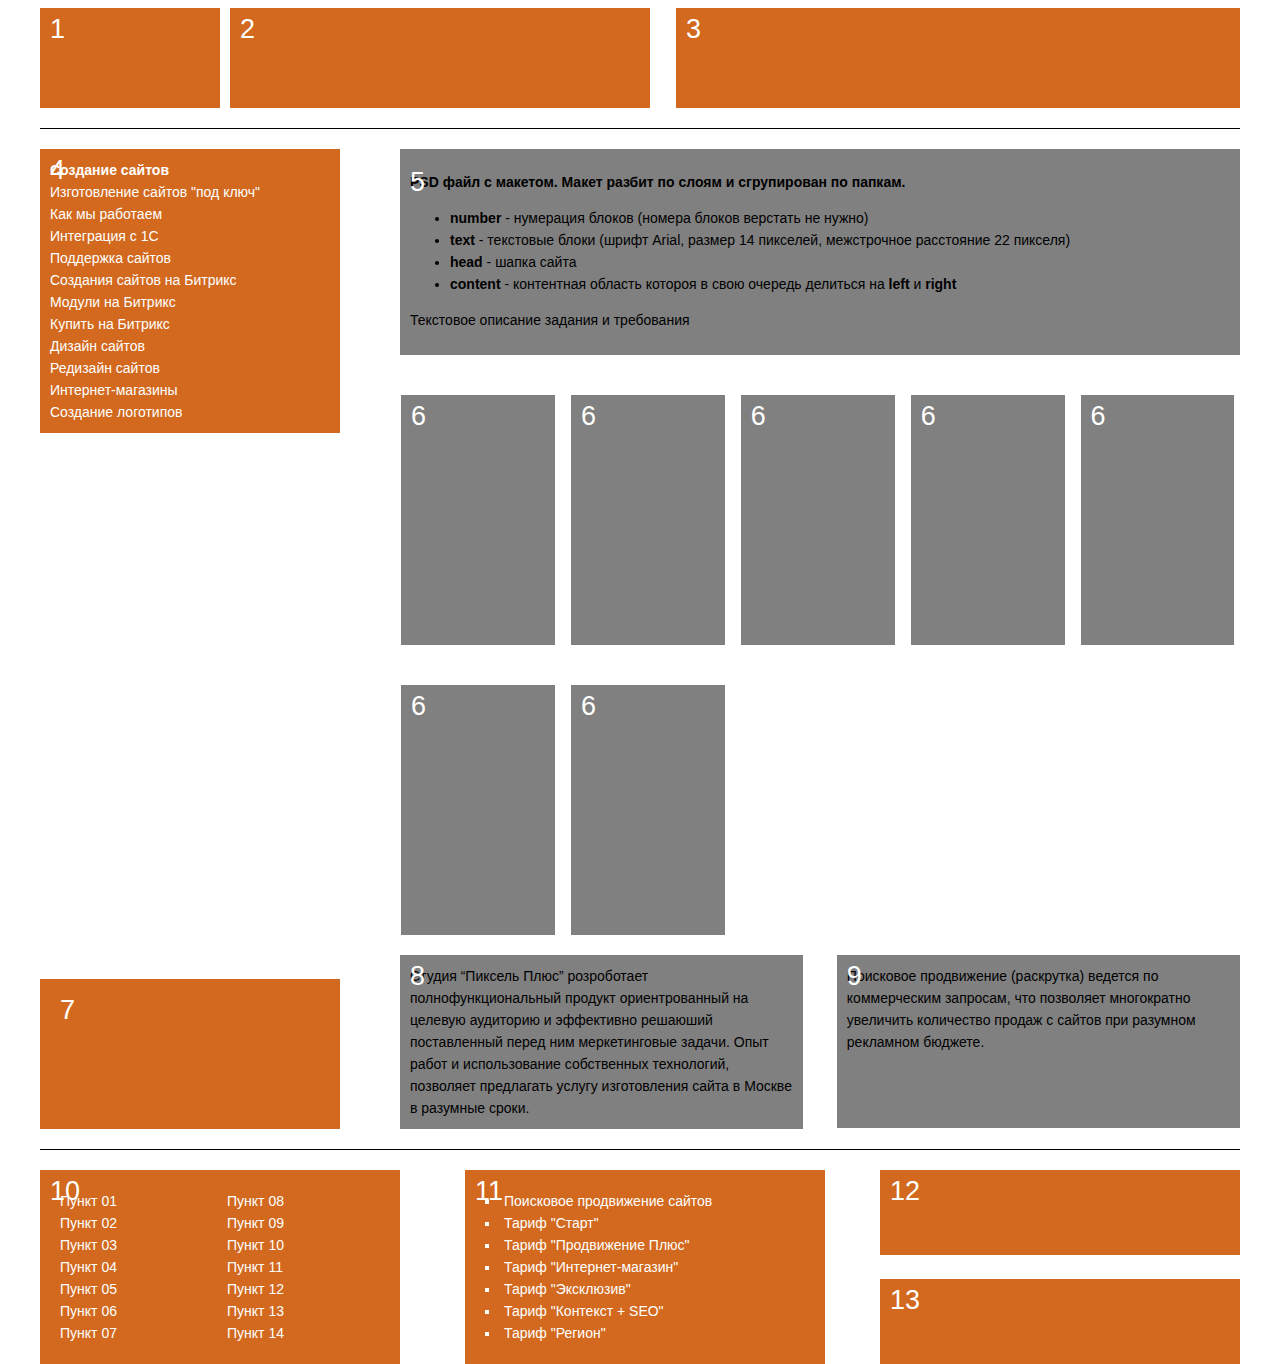
==== Float/index.html @ c8d3f26c "add page in float" ====
<!DOCTYPE html>
<html>
<head>
    <meta http-equiv="Content-Type" content="text/html; charset=utf-8"/>
    <meta name="Keywords" content="Notify"/>
    <link href="https://fonts.googleapis.com/css?family=Raleway:400,700" rel="stylesheet">
    <link rel="stylesheet" type="text/css" href="css/style.css">
<title>Homework №1</title>
</head>
<body>
	<header class="page-header clear-float">
		<div class="header-page__first-part part-number-wrap">
			<span class="part-number">
				1
			</span>
		</div>
		<div class="header-page__second-part part-number-wrap">
			<span class="part-number">
				2
			</span>
		</div>
		<div class="header-page__third-part part-number-wrap">
			<span class="part-number">
				3
			</span>
		</div>
	</header>
	<section class="center-part">
		<aside class="sidebar-page clear-float">
			<div class="sidebar-page__first-part">
				<div class="sidebar-page__first-part-center">
					<div class="part-number-wrap">
					<span class="part-number">
						4
					</span>
						<h1 class="sidebar-page__first-part-title">
							Создание сайтов
						</h1>
					</div>
					<ul class="sidebar-page__first-part-list">
						<li>
							Изготовление сайтов "под ключ"
						</li>
						<li>
							Как мы работаем
						</li>
						<li>
							Интеграция с 1С
						</li>
						<li>
							Поддержка сайтов
						</li>
						<li>
							Создания сайтов на Битрикс
						</li>
						<li>
							Модули на Битрикс
						</li>
						<li>
							Купить на Битрикс
						</li>
						<li>
							Дизайн сайтов
						</li>
						<li>
							Редизайн сайтов
						</li>
						<li>
							Интернет-магазины
						</li>
						<li>
							Создание логотипов
						</li>
					</ul>
				</div>

			</div>
			<div class="sidebar-page__second-part  part-number-wrap">

				<div class="sidebar-page__second-part-center">
					<span class="part-number">
					7
				</span>
				</div>

			</div>

		</aside>

		<main class="main-part">
			<div class="main-content">
				<div class="part-number-wrap">
					<span class="part-number">
						5
					</span>
					<h2 class="main-content__title">
						PSD файл с макетом. Макет разбит по слоям и сгрупирован по папкам.
					</h2>
				</div>
				<ul class="main-content__list">
					<li>
						<span>
							number
						</span>
							- нумерация блоков (номера блоков верстать не нужно)
					</li>
					<li>
						<span>
							text
						</span>
							- текстовые блоки (шрифт Arial, размер 14 пикселей, межстрочное расстояние 22 пикселя)
					</li>
					<li>
						<span>
							head
						</span>
							- шапка сайта
					</li>
					<li>
						<span>
							content
						</span>
						- контентная область котороя в свою очередь делиться на <span>left</span> и <span>right</span>
					</li>
				</ul>
				<p>
					Текстовое описание задания и требования
				</p>
			</div>

			<div class="all-block all-block--first-line clear-float">
				<div class="one-block part-number-wrap">
					<span class="part-number">
						6
					</span>
				</div>
				<div class="one-block part-number-wrap">
					<span class="part-number">
						6
					</span>
				</div>
				<div class="one-block part-number-wrap">
					<span class="part-number">
						6
					</span>
				</div>
				<div class="one-block part-number-wrap">
					<span class="part-number">
						6
					</span>
				</div>
				<div class="one-block part-number-wrap">
					<span class="part-number">
						6
					</span>
				</div>
			</div>
			<div class="all-block all-block--second-line clear-float">
				<div class="one-block part-number-wrap">
					<span class="part-number">
						6
					</span>
				</div>
				<div class="one-block part-number-wrap">
					<span class="part-number">
						6
					</span>
				</div>
			</div>

			<div class="main-part__thirt-part clear-float">
				<div class="part-number-wrap">
					<span class="part-number">
						8
					</span>
					<p>
						Студия “Пиксель Плюс” розроботает полнофункциональный продукт ориентрованный на целевую аудиторию и эффективно решаюший поставленный перед ним меркетинговые задачи. Опыт работ и использование собственных технологий, позволяет предлагать услугу изготовления сайта в Москве в разумные сроки.
					</p>
				</div>
				<div class="part-number-wrap">
					<span class="part-number">
						9
					</span>
					<p>
						Поисковое продвижение (раскрутка) ведется по коммерческим запросам, что позволяет многократно увеличить количество продаж с сайтов при разумном рекламном бюджете.
					</p>
				</div>

			</div>



		</main>
	</section>

	<!-- footer -->

	<footer class="page-footer-wrap">
		<div class="page-footer">
			<div class="page-footer__list-numbers-wrap part-number-wrap">
			<span class="part-number">
				10
			</span>
				<ul class="page-footer__list-numbers">
					<li>
						Пункт 01
					</li>
					<li>
						Пункт 02
					</li>
					<li>
						Пункт 03
					</li>
					<li>
						Пункт 04
					</li>
					<li>
						Пункт 05
					</li>
					<li>
						Пункт 06
					</li>
					<li>
						Пункт 07
					</li>
					<li>
						Пункт 08
					</li>
					<li>
						Пункт 09
					</li>
					<li>
						Пункт 10
					</li>
					<li>
						Пункт 11
					</li>
					<li>
						Пункт 12
					</li>
					<li>
						Пункт 13
					</li>
					<li>
						Пункт 14
					</li>
				</ul>
			</div>
			<div class="page-footer__list-not-numbers-wrap part-number-wrap">
			<span class="part-number">
				11
			</span>
				<ul class="page-footer__list-not-numbers">
					<li>
						Поисковое продвижение сайтов
					</li>
					<li>
						Тариф "Старт"
					</li>
					<li>
						Тариф "Продвижение Плюс"
					</li>
					<li>
						Тариф "Интернет-магазин"
					</li>
					<li>
						Тариф "Эксклюзив"
					</li>
					<li>
						Тариф "Контекст + SEO"
					</li>
					<li>
						Тариф "Регион"
					</li>
				</ul>
			</div>
			<div class="page-footer__lost-part part-number-wrap">
				<div class="part-number-wrap">
					<span class="part-number">
						12
					</span>
				</div>
				<div class="part-number-wrap">
					<span class="part-number">
						13
					</span>
				</div>
			</div>
		</div>

	</footer>
		

</body>
</html>
---- Float/css/style.css ----
* {
    font-family: Arial;
    font-size: 14px;
    line-height: 22px;
    box-sizing: border-box;
}

.clear-float:after {
    content: "";
    display: block;
    clear: both;
}

.part-number-wrap {
    position: relative;
}

.part-number {
    position: absolute;
    top: 10px;
    left: 10px;
    color: #ffffff;
    font-size: 27px;
}

.page-header,
.center-part,
.page-footer {
  max-width: 1200px;
  width: 100%;
  margin: 0 auto;
}

.page-header {
  padding-bottom: 20px;
  border-bottom: 1px solid #000000;
  margin-bottom: 20px;
}

.header-page__first-part,
.header-page__second-part,
.header-page__third-part {
    height: 100px;
    background-color: chocolate;
    padding: 10px;
}

.header-page__first-part {
    float: left;
    width: 15%;
    margin-right: 10px;
}

.header-page__second-part {
  float: left;
}

.header-page__third-part {
    float: right;
}

.header-page__second-part {
    width: 35%;
    margin-right: 10px;
}

.header-page__third-part {
    width: 47%;
}

/* section */

@media (min-width: 993px) {

    .center-part:before {
        content: "";
        display: block;
        clear: both;
    }

}

.sidebar-page {
    color: #ffffff;
    display: block;
}

@media (min-width: 993px) {

    .sidebar-page {
        float: left;
        width: 25%;
    }

}




.sidebar-page__first-part,
.sidebar-page__second-part {
    background-color: chocolate;
    padding: 10px;
    width: 100%;
}




.sidebar-page__first-part-center,
.sidebar-page__second-part-center {
    width: 320px;
    position: relative;
}

@media (min-width: 768px) {

    .sidebar-page__first-part-center,
    .sidebar-page__second-part-center {
        width: 100%;
    }

}

.sidebar-page__first-part .part-number {
    top: 0;
    left: 0;
}

.sidebar-page__first-part-title {
    margin: 0;
    font-weight: bold;
    text-align: center;
}

@media (min-width: 993px) {

    .sidebar-page__first-part-title {
        text-align: left;
    }

}

.sidebar-page__first-part-list {
    list-style-type: none;
    list-style-position: inside;
    margin: 0;
    padding: 0;
    text-align: center;
}

@media (min-width: 993px) {

    .sidebar-page__first-part-list {
        text-align: left;
    }

}

.sidebar-page__second-part {
    background-color: chocolate;
    height: 150px;
}

@media (min-width: 993px) {

    .sidebar-page__second-part {
        margin-top: 546px;
    }

}

.main-content__title {
    font-weight: bold;
    color: #000000;
}

/* main-part */



@media (min-width: 993px) {

    .main-part {
        margin-left: 20px;
        width: 70%;
        float: right;
    }

}

.main-content {
  padding: 10px;
  margin-top: 20px;
  background-color: grey;
}

@media (min-width: 993px) {

    .main-content {
        margin-top: 0;
    }

}

.main-content .part-number {
    top: 0;
    left: 0;
}

.main-content__title {
    font-weight: bold;
}

.main-content__list span {
    font-weight: bold;
}

/* all-block */

.all-block {
    margin: 20px 0 20px -15px;
}

.one-block  {
    background-color: grey;
    width: 18%;
    height: 250px;
    margin: 20px 0 0 19px;
    float: left;
}

@media (min-width: 993px) {

    .one-block  {
        margin: 20px 0 0 16px;
    }

}

/* main-part__thirt-part */


.main-part__thirt-part .part-number-wrap {
    background-color: grey;
    padding: 10px;
}

@media (min-width: 993px) {

    .main-part__thirt-part .part-number-wrap {
        width: 48%;
    }

}

.main-part__thirt-part .part-number-wrap:last-child {
    margin: 20px 0 0 0;
}

@media (min-width: 993px) {

    .main-part__thirt-part .part-number-wrap:last-child {
        margin: 0 0 0 20px;
        float: right;
        padding-bottom: 75px;
    }

}

@media (min-width: 993px) {

    .main-part__thirt-part .part-number-wrap:first-child {
        float: left;
    }

}

.main-part__thirt-part p {
    margin: 0;
}

/* page-footer */

.page-footer {
    padding-top: 20px;
    border-top: 1px solid #000000;
    margin-top: 20px;
}

.page-footer-wrap:before {
    content: "";
    display: block;
    clear: both;
}

.page-footer__list-numbers-wrap,
.page-footer__list-not-numbers-wrap {
    background-color: chocolate;
    padding: 20px;
    color: #ffffff;
}


.page-footer__list-numbers-wrap,
.page-footer__list-not-numbers-wrap,
.page-footer__lost-part {
    width: 100%;
}

@media (min-width: 993px) {

    .page-footer__list-numbers-wrap,
    .page-footer__list-not-numbers-wrap,
    .page-footer__lost-part {
        width: 30%;
    }

}

@media (min-width: 993px) {
    .page-footer__list-numbers-wrap {
        margin-right: 65px;
    }

    .page-footer__list-numbers-wrap,
    .page-footer__list-not-numbers-wrap {
        float: left;
    }

    .page-footer__lost-part {
        float: right;
    }

}

.page-footer__list-numbers,
.page-footer__list-not-numbers {
    margin: 0;
    padding: 0;
    list-style-position: inside;
}

.page-footer__list-numbers {
    list-style-type: none;
}

@media (min-width: 480px) {

    .page-footer__list-numbers {
        column-count: 2;
    }

}

.page-footer__list-not-numbers {
    list-style-type: square;
}

.page-footer__list-numbers li,
.page-footer__list-not-numbers li {
    text-align: center;
}

@media (min-width: 993px) {

    .page-footer__list-numbers li,
    .page-footer__list-not-numbers li {
        text-align: left;
    }

}

.page-footer__lost-part .part-number-wrap {
    height: 85px;
    width: 100%;
    background-color: chocolate;
}

@media (min-width: 993px) {

    .page-footer__lost-part .part-number-wrap:last-child {
        margin-top: 24px;
    }

}
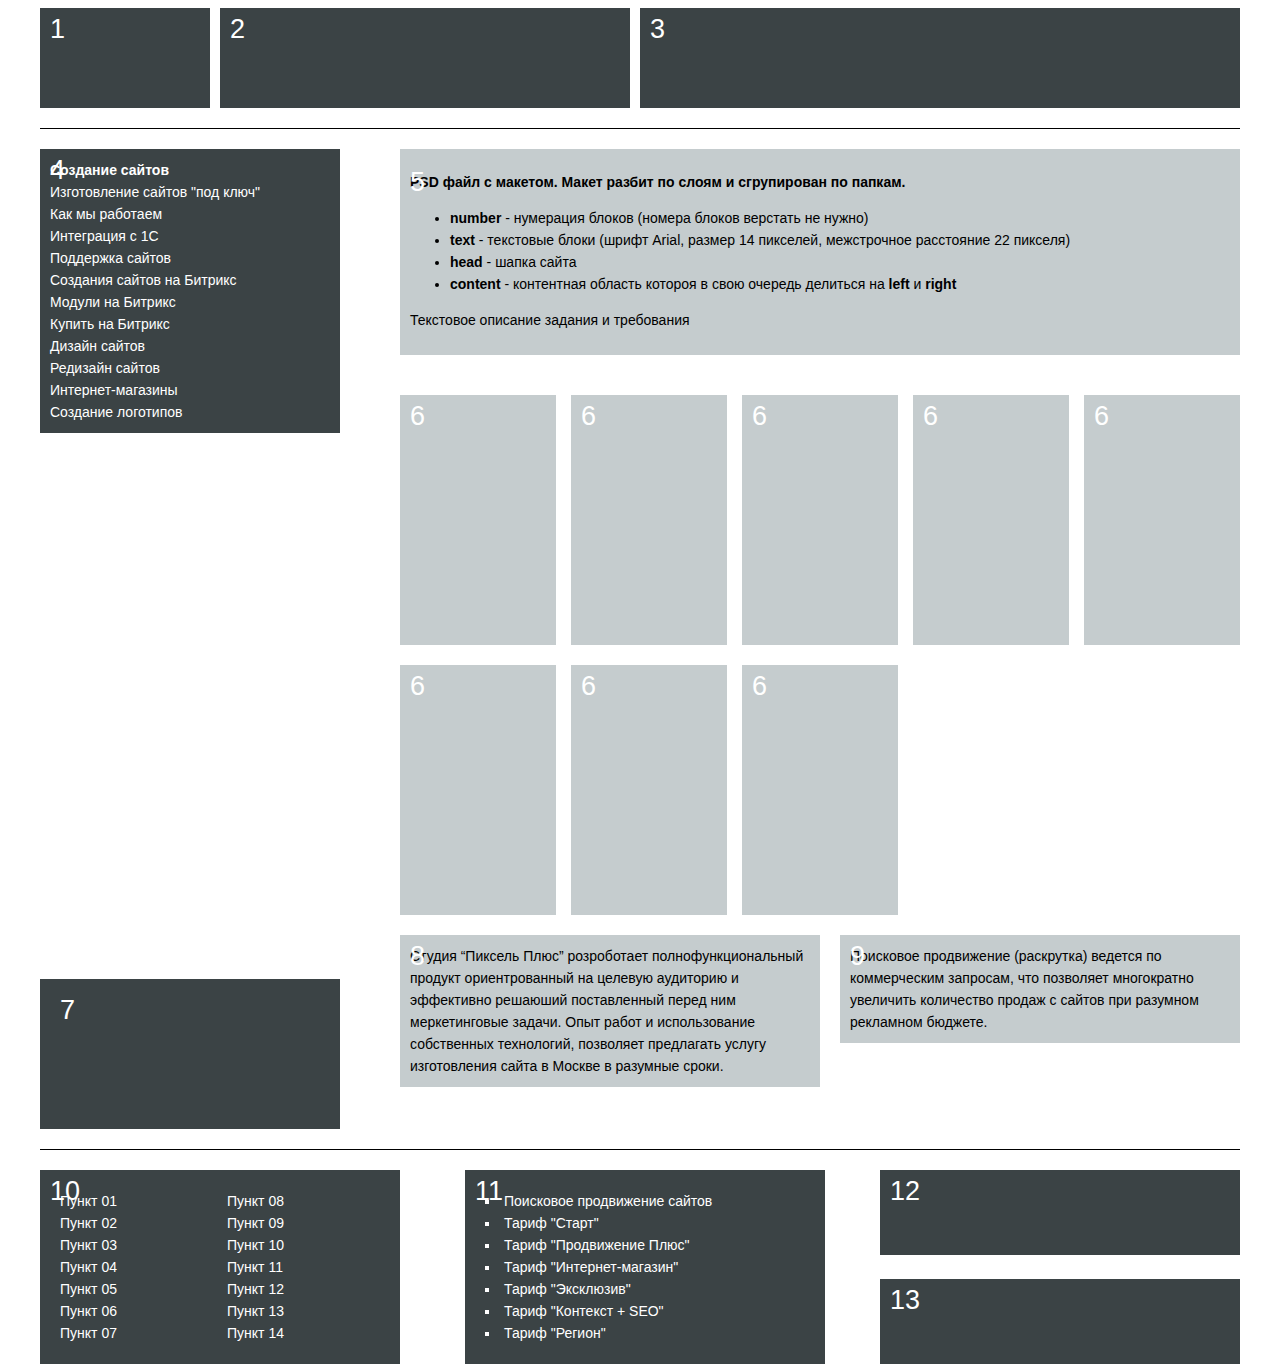
==== commit bd09ef7c: "bug fix" ====
--- a/Float/index.html
+++ b/Float/index.html
@@ -9,21 +9,30 @@
 </head>
 <body>
 	<header class="page-header clear-float">
-		<div class="header-page__first-part part-number-wrap">
-			<span class="part-number">
-				1
-			</span>
-		</div>
-		<div class="header-page__second-part part-number-wrap">
-			<span class="part-number">
-				2
-			</span>
-		</div>
-		<div class="header-page__third-part part-number-wrap">
-			<span class="part-number">
-				3
-			</span>
-		</div>
+        <div class="header-page__first-part-wrap">
+            <div class="header-page__first-part part-number-wrap">
+                <span class="part-number">
+                    1
+                </span>
+            </div>
+        </div>
+
+        <div class="header-page__second-part-wrap">
+            <div class="header-page__second-part part-number-wrap">
+                <span class="part-number">
+                    2
+                </span>
+            </div>
+        </div>
+
+        <div class="header-page__third-part-wrap">
+            <div class="header-page__third-part part-number-wrap">
+                <span class="part-number">
+                    3
+                </span>
+            </div>
+        </div>
+
 	</header>
 	<section class="center-part">
 		<aside class="sidebar-page clear-float">
@@ -129,62 +138,87 @@
 			</div>
 
 			<div class="all-block all-block--first-line clear-float">
-				<div class="one-block part-number-wrap">
-					<span class="part-number">
-						6
-					</span>
-				</div>
-				<div class="one-block part-number-wrap">
-					<span class="part-number">
-						6
-					</span>
-				</div>
-				<div class="one-block part-number-wrap">
-					<span class="part-number">
-						6
-					</span>
-				</div>
-				<div class="one-block part-number-wrap">
-					<span class="part-number">
-						6
-					</span>
-				</div>
-				<div class="one-block part-number-wrap">
-					<span class="part-number">
-						6
-					</span>
-				</div>
-			</div>
-			<div class="all-block all-block--second-line clear-float">
-				<div class="one-block part-number-wrap">
-					<span class="part-number">
-						6
-					</span>
-				</div>
-				<div class="one-block part-number-wrap">
-					<span class="part-number">
-						6
-					</span>
+				<div class="one-block-wrap">
+					<div class="one-block part-number-wrap">
+						<span class="part-number">
+							6
+						</span>
+					</div>
+				</div>
+				<div class="one-block-wrap">
+					<div class="one-block part-number-wrap">
+						<span class="part-number">
+							6
+						</span>
+					</div>
+				</div>
+				<div class="one-block-wrap">
+					<div class="one-block part-number-wrap">
+						<span class="part-number">
+							6
+						</span>
+					</div>
+				</div>
+				<div class="one-block-wrap">
+					<div class="one-block part-number-wrap">
+						<span class="part-number">
+							6
+						</span>
+					</div>
+				</div>
+				<div class="one-block-wrap">
+					<div class="one-block part-number-wrap">
+						<span class="part-number">
+							6
+						</span>
+					</div>
+				</div>
+				<div class="one-block-wrap">
+					<div class="one-block part-number-wrap">
+						<span class="part-number">
+							6
+						</span>
+					</div>
+				</div>
+				<div class="one-block-wrap">
+					<div class="one-block part-number-wrap">
+						<span class="part-number">
+							6
+						</span>
+					</div>
+				</div>
+				<div class="one-block-wrap">
+					<div class="one-block part-number-wrap">
+						<span class="part-number">
+							6
+						</span>
+					</div>
 				</div>
 			</div>
 
 			<div class="main-part__thirt-part clear-float">
-				<div class="part-number-wrap">
-					<span class="part-number">
-						8
-					</span>
-					<p>
-						Студия “Пиксель Плюс” розроботает полнофункциональный продукт ориентрованный на целевую аудиторию и эффективно решаюший поставленный перед ним меркетинговые задачи. Опыт работ и использование собственных технологий, позволяет предлагать услугу изготовления сайта в Москве в разумные сроки.
-					</p>
-				</div>
-				<div class="part-number-wrap">
-					<span class="part-number">
-						9
-					</span>
-					<p>
-						Поисковое продвижение (раскрутка) ведется по коммерческим запросам, что позволяет многократно увеличить количество продаж с сайтов при разумном рекламном бюджете.
-					</p>
-				</div>
+                <div class="part-number-wrap-big">
+                    <div class="part-number-wrap">
+                        <span class="part-number">
+                            8
+                        </span>
+                        <p>
+                            Студия “Пиксель Плюс” розроботает полнофункциональный продукт ориентрованный на целевую аудиторию и эффективно решаюший поставленный перед ним меркетинговые задачи. Опыт работ и использование собственных технологий, позволяет предлагать услугу изготовления сайта в Москве в разумные сроки.
+                        </p>
+                    </div>
+                </div>
+
+                <div class="part-number-wrap-big">
+                    <div class="part-number-wrap">
+                        <span class="part-number">
+                            9
+                        </span>
+                        <p>
+                            Поисковое продвижение (раскрутка) ведется по коммерческим запросам, что позволяет многократно увеличить количество продаж с сайтов при разумном рекламном бюджете.
+                        </p>
+                    </div>
+                </div>
+
 
 			</div>
 
--- a/Float/css/style.css
+++ b/Float/css/style.css
@@ -41,31 +41,31 @@
 .header-page__second-part,
 .header-page__third-part {
     height: 100px;
-    background-color: chocolate;
+    background-color: rgba(59, 67, 69, 1);
     padding: 10px;
 }
 
-.header-page__first-part {
+.header-page__first-part-wrap {
     float: left;
     width: 15%;
-    margin-right: 10px;
-}
-
-.header-page__second-part {
+    padding-right: 10px;
+}
+
+.header-page__second-part-wrap {
   float: left;
 }
 
-.header-page__third-part {
+.header-page__third-part-wrap {
     float: right;
 }
 
-.header-page__second-part {
+.header-page__second-part-wrap {
     width: 35%;
-    margin-right: 10px;
-}
-
-.header-page__third-part {
-    width: 47%;
+    padding-right: 10px;
+}
+
+.header-page__third-part-wrap {
+    width: 50%;
 }
 
 /* section */
@@ -99,7 +99,7 @@
 
 .sidebar-page__first-part,
 .sidebar-page__second-part {
-    background-color: chocolate;
+    background-color: rgba(59, 67, 69, 1);
     padding: 10px;
     width: 100%;
 }
@@ -158,7 +158,7 @@
 }
 
 .sidebar-page__second-part {
-    background-color: chocolate;
+    background-color: rgba(59, 67, 69, 1);
     height: 150px;
 }
 
@@ -192,7 +192,7 @@
 .main-content {
   padding: 10px;
   margin-top: 20px;
-  background-color: grey;
+  background-color: rgba(197, 204, 206, 1);
 }
 
 @media (min-width: 993px) {
@@ -222,48 +222,56 @@
     margin: 20px 0 20px -15px;
 }
 
+.one-block-wrap {
+    float: left;
+    max-width: 174px;
+    width: 20%;
+    min-width: 154px;
+    padding: 20px 0 0 15px;
+}
+
+@media (min-width: 993px) {
+
+    .one-block-wrap  {
+        padding: 20px 0 0 15px;
+    }
+
+}
+
 .one-block  {
-    background-color: grey;
-    width: 18%;
+    background-color: rgba(197, 204, 206, 1);
     height: 250px;
-    margin: 20px 0 0 19px;
-    float: left;
-}
-
-@media (min-width: 993px) {
-
-    .one-block  {
-        margin: 20px 0 0 16px;
-    }
-
-}
+
+
+}
+
+
 
 /* main-part__thirt-part */
 
 
 .main-part__thirt-part .part-number-wrap {
-    background-color: grey;
+    background-color: rgba(197, 204, 206, 1);
     padding: 10px;
 }
 
 @media (min-width: 993px) {
 
-    .main-part__thirt-part .part-number-wrap {
-        width: 48%;
-    }
-
-}
-
-.main-part__thirt-part .part-number-wrap:last-child {
-    margin: 20px 0 0 0;
-}
-
-@media (min-width: 993px) {
-
-    .main-part__thirt-part .part-number-wrap:last-child {
-        margin: 0 0 0 20px;
+    .main-part__thirt-part .part-number-wrap-big {
+        width: 50%;
+    }
+
+}
+
+.main-part__thirt-part .part-number-wrap-big:last-child {
+    padding: 20px 0 0 0;
+}
+
+@media (min-width: 993px) {
+
+    .main-part__thirt-part .part-number-wrap-big:last-child {
+        padding: 0 0 75px 20px;
         float: right;
-        padding-bottom: 75px;
     }
 
 }
@@ -296,7 +304,7 @@
 
 .page-footer__list-numbers-wrap,
 .page-footer__list-not-numbers-wrap {
-    background-color: chocolate;
+    background-color: rgba(59, 67, 69, 1);
     padding: 20px;
     color: #ffffff;
 }
@@ -374,7 +382,7 @@
 .page-footer__lost-part .part-number-wrap {
     height: 85px;
     width: 100%;
-    background-color: chocolate;
+    background-color: rgba(59, 67, 69, 1);
 }
 
 @media (min-width: 993px) {
